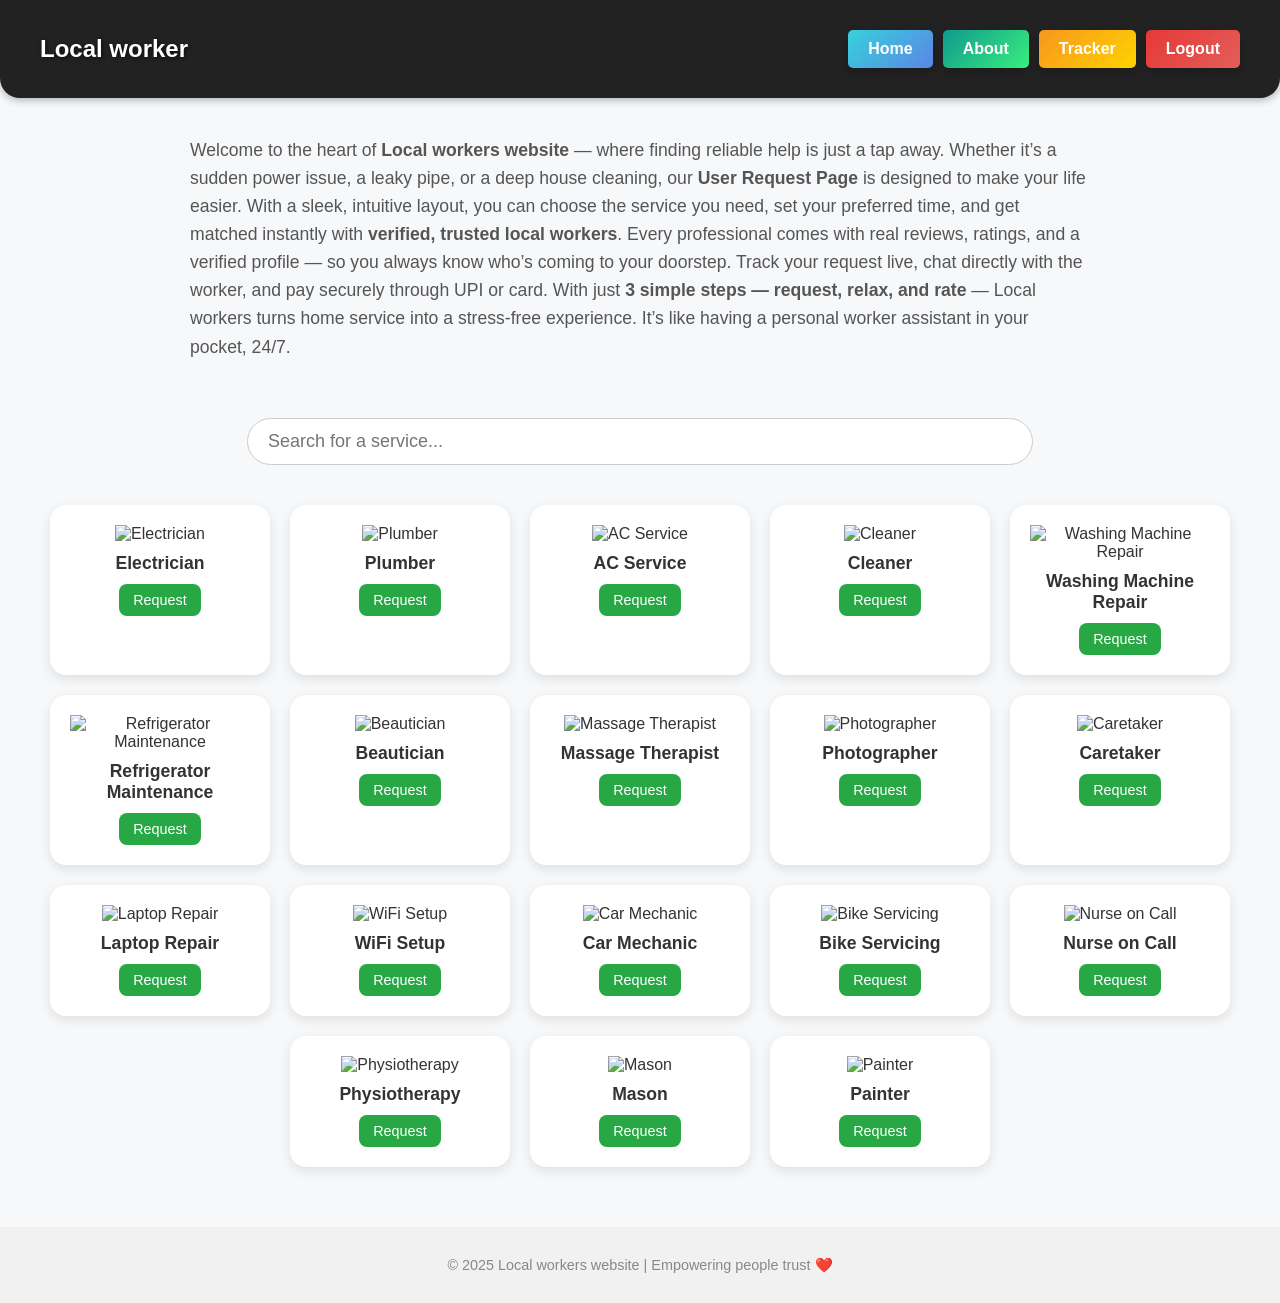
==== index.html @ 5c92c269 "Update and rename home style.html to index.html" ====
<!DOCTYPE html>
<html lang="en">
<head>
    <meta charset="UTF-8">
    <meta name="viewport" content="width=device-width, initial-scale=1.0">
    <title>Beautiful Home</title>
    <style>
        body {
            margin: 0;
            padding: 0;
            box-sizing: border-box;
            overflow: hidden;
            height: 100vh;
            display: flex;
            align-items: center;
            justify-content: center;
            background: #0D0D0D;
            font-family: 'Poppins', sans-serif;
        }

        .container {
            text-align: center;
            position: relative;
            z-index: 2;
            animation: fadeIn 2s ease-in-out;
        }

        .background-image {
            position: absolute;
            top: 0;
            left: 0;
            width: 100%;
            height: 100%;
            background: url('/mnt/data/e2781583145783.5d40c389e496c (2).gif') no-repeat center center;
            background-size: cover;
            z-index: 1;
        }

        h1 {
            font-size: 6rem;
            color: #DDA0DD;
            text-shadow: 0 0 40px #8A2BE2;
            margin: 0;
            animation: glow 3s infinite alternate;
        }

        p {
            font-size: 2rem;
            color: #D8BFD8;
            opacity: 0.9;
            margin-top: 20px;
        }

        @keyframes fadeIn {
            from { opacity: 0; }
            to { opacity: 1; }
        }

        @keyframes glow {
            0% { text-shadow: 0 0 40px #8A2BE2; }
            100% { text-shadow: 0 0 80px #BA55D3; }
        }
    </style>
</head>
<body>
    <div class="background-image"></div>
    <div class="container">
        <h1> Local workers </h1>
        <p>Welcome to over ebsite !</p>
    </div>

    <script>
        setTimeout(() => {
            window.location.href = 'https://sunny1451.github.io/local-workers-website/script.html';
        }, 1000);
    </script>
</body>
</html>
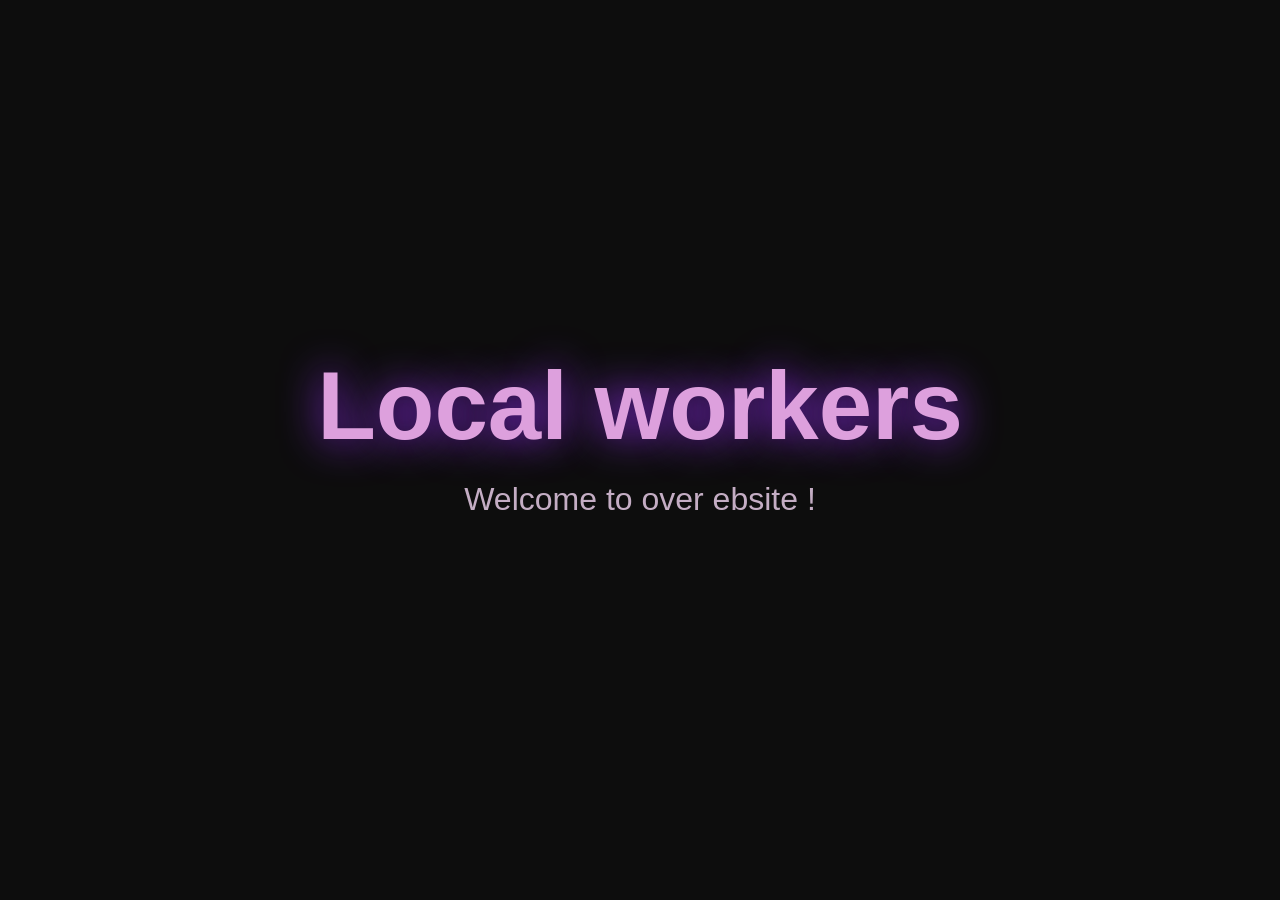
==== commit 2486c5f4: "Update index.html" ====
--- a/index.html
+++ b/index.html
@@ -72,7 +72,7 @@
     <script>
         setTimeout(() => {
             window.location.href = 'https://sunny1451.github.io/local-workers-website/script.html';
-        }, 1000);
+        }, 4000);
     </script>
 </body>
 </html>
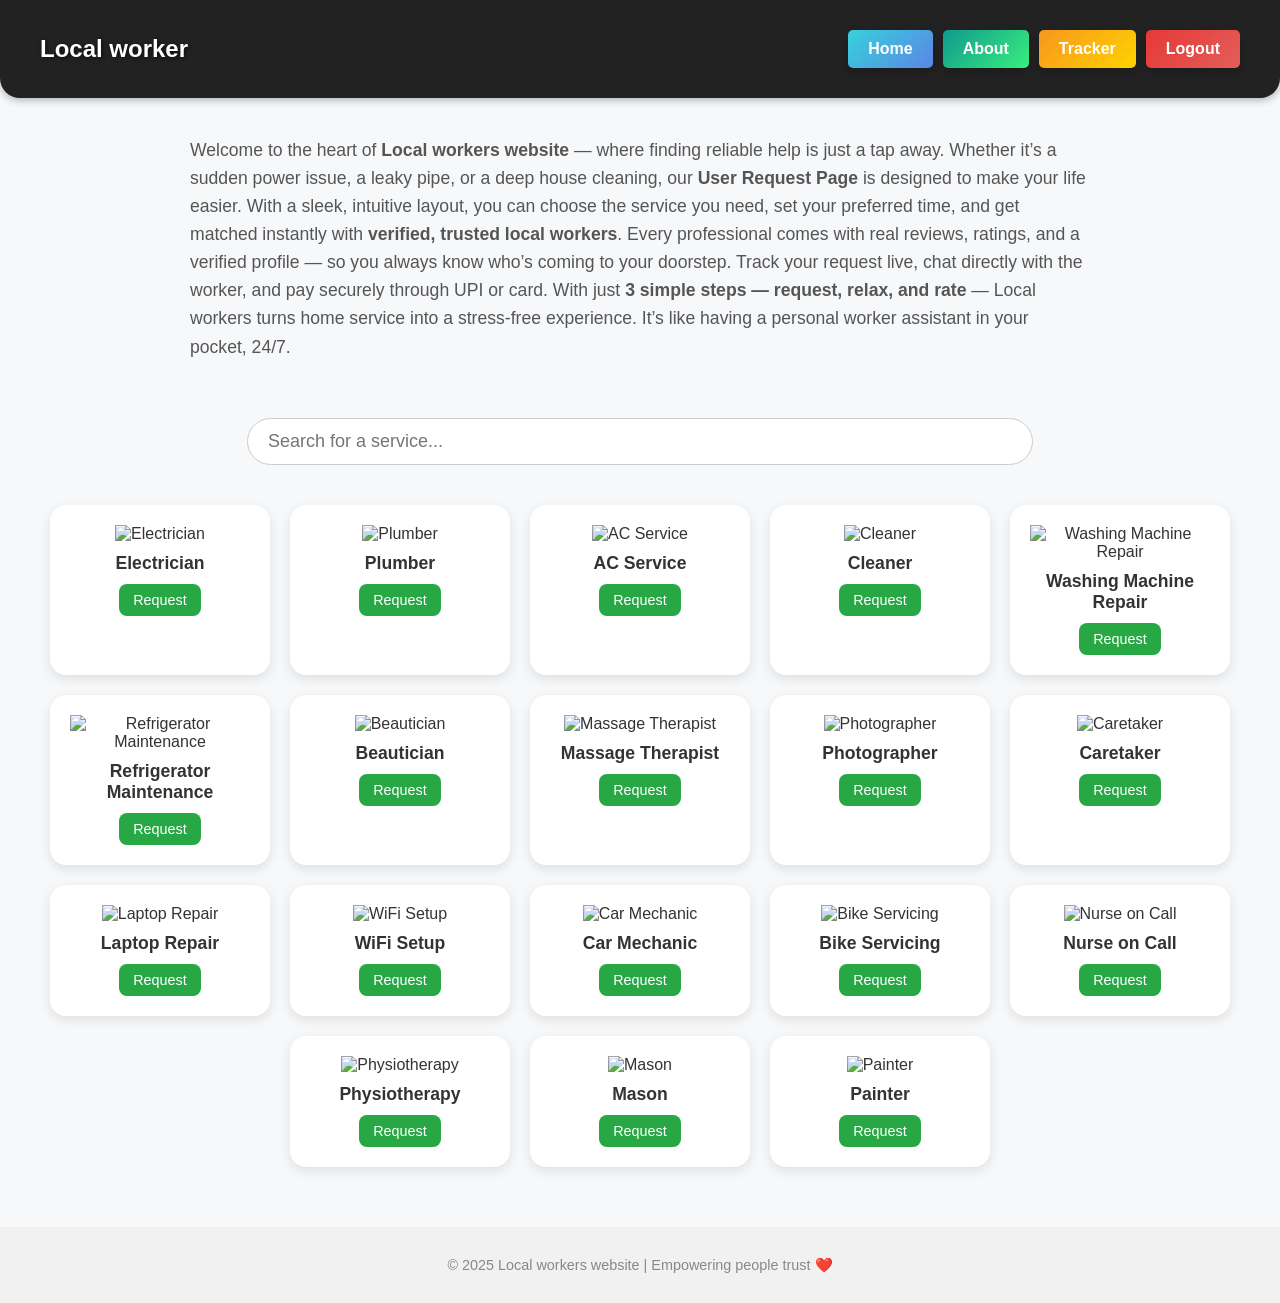
==== commit 84ae64cc: "Update index.html" ====
--- a/index.html
+++ b/index.html
@@ -72,7 +72,7 @@
     <script>
         setTimeout(() => {
             window.location.href = 'https://sunny1451.github.io/local-workers-website/script.html';
-        }, 4000);
+        }, 150);
     </script>
 </body>
 </html>
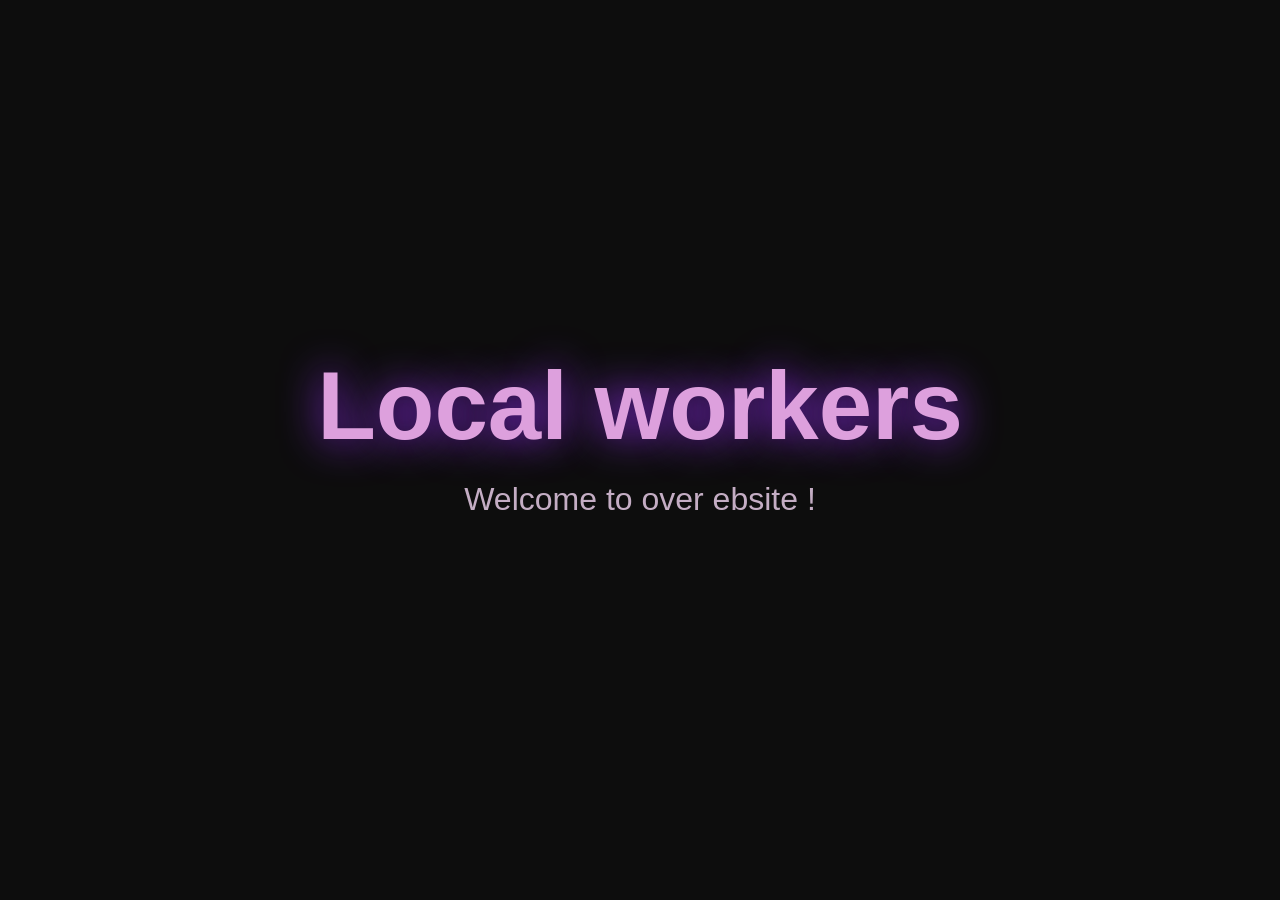
==== commit fe3f35da: "Update index.html" ====
--- a/index.html
+++ b/index.html
@@ -72,7 +72,7 @@
     <script>
         setTimeout(() => {
             window.location.href = 'https://sunny1451.github.io/local-workers-website/script.html';
-        }, 150);
+        }, 4000);
     </script>
 </body>
 </html>
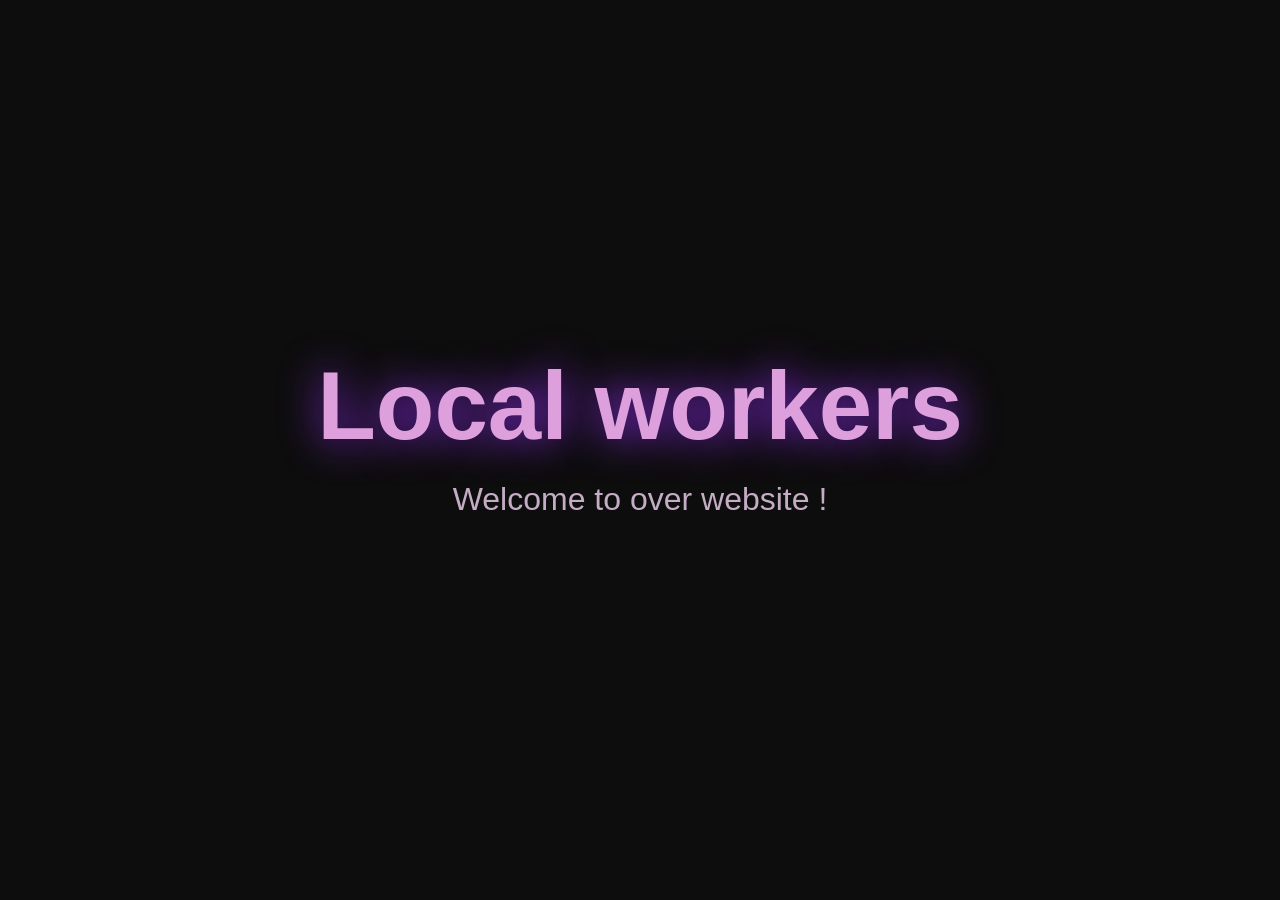
==== commit 5c359bda: "Update index.html" ====
--- a/index.html
+++ b/index.html
@@ -66,7 +66,7 @@
     <div class="background-image"></div>
     <div class="container">
         <h1> Local workers </h1>
-        <p>Welcome to over ebsite !</p>
+        <p>Welcome to over website !</p>
     </div>
 
     <script>
